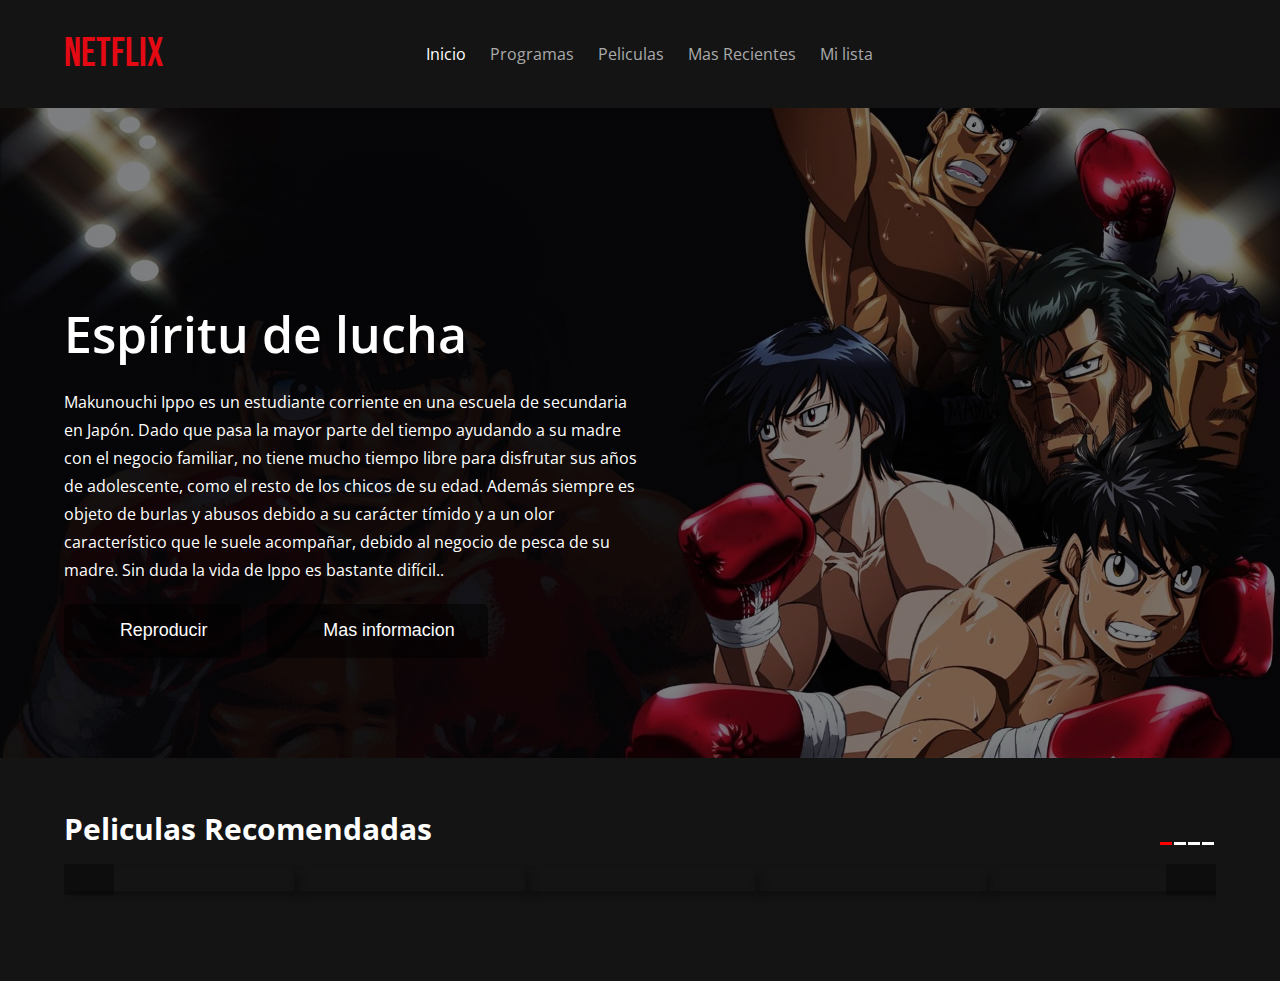
==== index.html @ 0e03a4db "Proyecto-Netflix" ====
<!DOCTYPE html>
<html lang="en">
<head>
    <meta charset="UTF-8">
    <meta http-equiv="X-UA-Compatible" content="IE=edge">
    <meta name="viewport" content="width=device-width, initial-scale=1.0">
    <link rel="stylesheet" href="css/style.css">
    <link rel="preconnect" href="https://fonts.googleapis.com">
    <link rel="preconnect" href="https://fonts.gstatic.com" crossorigin>
    <link href="https://fonts.googleapis.com/css2?family=Bebas+Neue&family=Open+Sans:wght@400;600&display=swap" rel="stylesheet">
    <title>Netflix</title>

</head>
<body>
    <header>
        <div class="contenedor">
            <h2 class="logotipo">Netflix</h2>
            <nav class="nav-principal">
                <a href="#" class="activo">Inicio</a>
                <a href="#">Programas</a>
                <a href="#">Peliculas</a>
                <a href="#">Mas Recientes</a>
                <a href="#">Mi lista</a>
            </nav>
            <nav>
                <a href="#"><i class="fa-solid fa-magnifying-glass"></i></a>
                <a href="#"><i class="fa-solid fa-bell"></i></a>
                <a href="#"><i class="fa-solid fa-user"></i></a>
            </nav>
        </div>
    </header>
    
    <main>
        <div class="pelicula-principal">
            <div class="contenedor">
              <h3 class="titulo">Espíritu de lucha</h3>
              <p class="descripcion">
                Makunouchi Ippo es un estudiante corriente en una escuela de secundaria en Japón. Dado que pasa la mayor parte del tiempo ayudando a su madre con el negocio familiar, no tiene mucho tiempo libre para disfrutar sus años de adolescente, como el resto de los chicos de su edad. Además siempre es objeto de burlas y abusos debido a su carácter tímido y a un olor característico que le suele acompañar, debido al negocio de pesca de su madre. Sin duda la vida de Ippo es bastante difícil..  
              </p>
              <button role="button" class="boton"><i class="fa-solid fa-play"></i>Reproducir</button>
              <button role="button" class="boton"><i class="fa-solid fa-circle-info"></i>Mas informacion</button>
            </div>
        </div>

        <div class="peliculas-recomendadas contenedor">
              <div class="contenedor-titulo-controles">
                  <h3>Peliculas Recomendadas</h3>
                  <div class="indicadores"></div>      
              </div>

              <div class="contenedor-principal">
                <button role="button" id="flecha-izquierda" class="flecha-izquierda"><i class="fa-solid fa-angle-left"></i></button>
                
                <div class="contenedor-carousel">
                    <div class="carousel">
                        <div class="pelicula">
                            <a href="#"><img src="img/Imagen1.png.jpg" alt=""></a>
                        </div>
                        <div class="pelicula">
                            <a href="#"><img src="img/Imagen2.jpg" alt=""></a>
                        </div>
                        <div class="pelicula">
                            <a href="#"><img src="img/rambo.png" alt=""></a>
                        </div>
                        <div class="pelicula">
                            <a href="#"><img src="img/Imagen4.jpg" alt=""></a>
                        </div>
                        <div class="pelicula">
                            <a href="#"><img src="img/Imagen5.png" alt=""></a>
                        </div>
                        <div class="pelicula">
                            <a href="#"><img src="img/Imagen6.png" alt=""></a>
                        </div>
                        <div class="pelicula">
                            <a href="#"><img src="img/Imagen7.png" alt=""></a>
                        </div>
                        <div class="pelicula">
                            <a href="#"><img src="img/Imagen1.png.jpg" alt=""></a>
                        </div>
                        <div class="pelicula">
                            <a href="#"><img src="img/Imagen2.jpg" alt=""></a>
                        </div>
                        <div class="pelicula">
                            <a href="#"><img src="img/rambo.png" alt=""></a>
                        </div>
                        <div class="pelicula">
                            <a href="#"><img src="img/Imagen1.png.jpg" alt=""></a>
                        </div>
                        <div class="pelicula">
                            <a href="#"><img src="img/Imagen2.jpg" alt=""></a>
                        </div>
                        <div class="pelicula">
                            <a href="#"><img src="img/rambo.png" alt=""></a>
                        </div>
                        <div class="pelicula">
                            <a href="#"><img src="img/Imagen4.jpg" alt=""></a>
                        </div>
                        <div class="pelicula">
                            <a href="#"><img src="img/Imagen5.png" alt=""></a>
                        </div>
                        <div class="pelicula">
                            <a href="#"><img src="img/Imagen6.png" alt=""></a>
                        </div>
                        <div class="pelicula">
                            <a href="#"><img src="img/Imagen7.png" alt=""></a>
                        </div>
                        <div class="pelicula">
                            <a href="#"><img src="img/Imagen1.png.jpg" alt=""></a>
                        </div>
                        <div class="pelicula">
                            <a href="#"><img src="img/Imagen2.jpg" alt=""></a>
                        </div>
                        <div class="pelicula">
                            <a href="#"><img src="img/rambo.png" alt=""></a>
                        </div>        
                    </div>
                </div>
                <button role="button" id="flecha-derecha" class="flecha-derecha"><i class="fa-solid fa-angle-right"></i></button>
              </div>
        </div>
    </main>
    <script src="https://kit.fontawesome.com/e41c2bbe93.js" crossorigin="anonymous"></script>
	<script src="js/main.js"></script>
</body>
</html>
---- css/style.css ----
:root {
    --rojo: #E50914;
    --fondo: #141414;
    
}

* {
    margin: 0;
    margin: 0;
    box-sizing: border-box;
}

body{
    background-color: var(--fondo);
    font-family: 'Open Sans', sans-serif;
}

.contenedor {
    width: 90%;
    margin:auto;
}

header {
    padding: 30px 0;
}

header .contenedor {
    display:flex;
    justify-content: space-between;
    align-items: center;
    
}


header .logotipo{
    font-family: 'Bebas Neue', cursive ;
    font-weight: normal;
    color: var(--rojo);
    font-size: 40px;
}

header nav a {
    color: #AAA;
    text-decoration: none;
    margin-right: 20px;
}

header nav a:hover,
header nav a.activo {
    color: #FFF;
} 

/* Pelicula Fondo */ 
.pelicula-principal {
    font-size: 16px;
    min-height: 40.62em;
    color: #FFF;
    background: linear-gradient(rgba(0, 0, 0, .50) 0%, rgba(0,0,0,.50) 100%), url(../Img/Imagen3.jpg);
    background-position: center center;
    background-size: cover;
    margin-bottom: 3.12em;
    display: flex;
    align-items: flex-end;

}

.pelicula-principal .contenedor {
    margin:  0 auto;
    margin-bottom: 6.25em;
}

.pelicula-principal .titulo {
    font-weight: 600;
    font-size: 3.12em;
    margin-bottom: 0.4em;
}

.pelicula-principal .descripcion{
    font-weight: normal;
    font-size: 1em;
    line-height: 1.75em;
    max-width: 50%;
    margin-bottom: 1.25em;
}

.pelicula-principal .boton{
    background: rgba(0, 0,0,0.5);
    border:none;
    border-radius: 0.31em;
    padding: 0.93em 1.87em;
    color: #FFF;
    margin-right: 1.25em;
    cursor:pointer;
    transition: 3.s ease all;
    font-size: 1.12em;
        
}

.pelicula-principal .boton:hover {
    background: #FFF;
    color: #000;
}

.pelicula-principal .boton i {
    margin-right: 1.25em;
}

/* Contenedor titulo y controles  */


.contenedor-titulo-controles {
    display: flex;
    justify-content: space-between;
    align-items: flex-end;
}


.contenedor-titulo-controles h3 {
       color: #FFF;
       font-size: 30px;
}


.contenedor-titulo-controles .indicadores button {
    background: #FFF;
    height: 3px;
    width: 10px;
    cursor: pointer;
    border: none;
    margin-right: 2px;
}

.contenedor-titulo-controles .indicadores button:hover,
.contenedor-titulo-controles .indicadores button.activo {
    background: red;
}


/* Contenedor Principal */

.peliculas-recomendadas {
    margin-bottom: 70px;
}


.peliculas-recomendadas .contenedor-principal {
    display: flex;
    align-items: center;
    position: relative;
}

.peliculas-recomendadas .contenedor-principal .flecha-izquierda,
.peliculas-recomendadas .contenedor-principal .flecha-derecha {
    position: absolute;
    border: none;
    background:rgba(0, 0,0,0.3) ;
    font-size: 40px;
    height: 50%;
    top: calc(50% - 25%);
    line-height: 40px;
    width: 50px;
    color: #FFF;
    cursor: pointer;
    z-index: 500;
    transition: .2s ease all;
}

.peliculas-recomendadas .contenedor-principal .flecha-izquierda:hover,
.peliculas-recomendadas .contenedor-principal .flecha-derecha:hover {
         background:rgba(0, 0,0,0.9)  ;
}

.peliculas-recomendadas .contenedor-principal .flecha-izquierda {
    left: 0;
}

.peliculas-recomendadas .contenedor-principal .flecha-derecha {
    right: 0;
}



/* Carousel */ 

.peliculas-recomendadas .contenedor-carousel {
    width: 100%;
    padding: 20px 0;
    overflow: hidden;
    scroll-behavior:smooth;

}


.peliculas-recomendadas .contenedor-carousel .carousel {
         display: flex;
         flex-wrap: nowrap; 
           
}

.peliculas-recomendadas .contenedor-carousel .pelicula {
    min-width: 20%;
    transition: .3s ease all; 
    box-shadow: 5px 5px 10px rgba(0, 0,0,0.3) ;   
}

.peliculas-recomendadas .contenedor-carousel .pelicula.hover {
         transform: scale(1.2);
         transform-origin: center;
}

.peliculas-recomendadas .contenedor-carousel .pelicula img {
    width: 100%;
    vertical-align: top;
}


/* Media Queries */

@media screen and (max-width:800px) {   
    header .logotipo{
      margin-bottom:10px ;
      font-size: 30px;
    }

    header .contenedor {
        flex-direction: column;
        text-align: center;
    }

    .pelicula-principal {
        font-size: 14px;
    }

    
    .pelicula-principal .descripcion {
        max-width: 100%;
    }

    
    .peliculas-recomendadas .contenedor-carousel {
        overflow:visible ;
    }

    
    .peliculas-recomendadas .contenedor-carousel .carousel {
         display: grid;
         grid-template-columns: repeat(3, 1fr);
         gap: 20px;
    } 

    
    .peliculas-recomendadas .indicadores,
    .peliculas-recomendadas .flecha-izquierda,
    .peliculas-recomendadas .flecha-derecha {
                   display: none;
    }

}
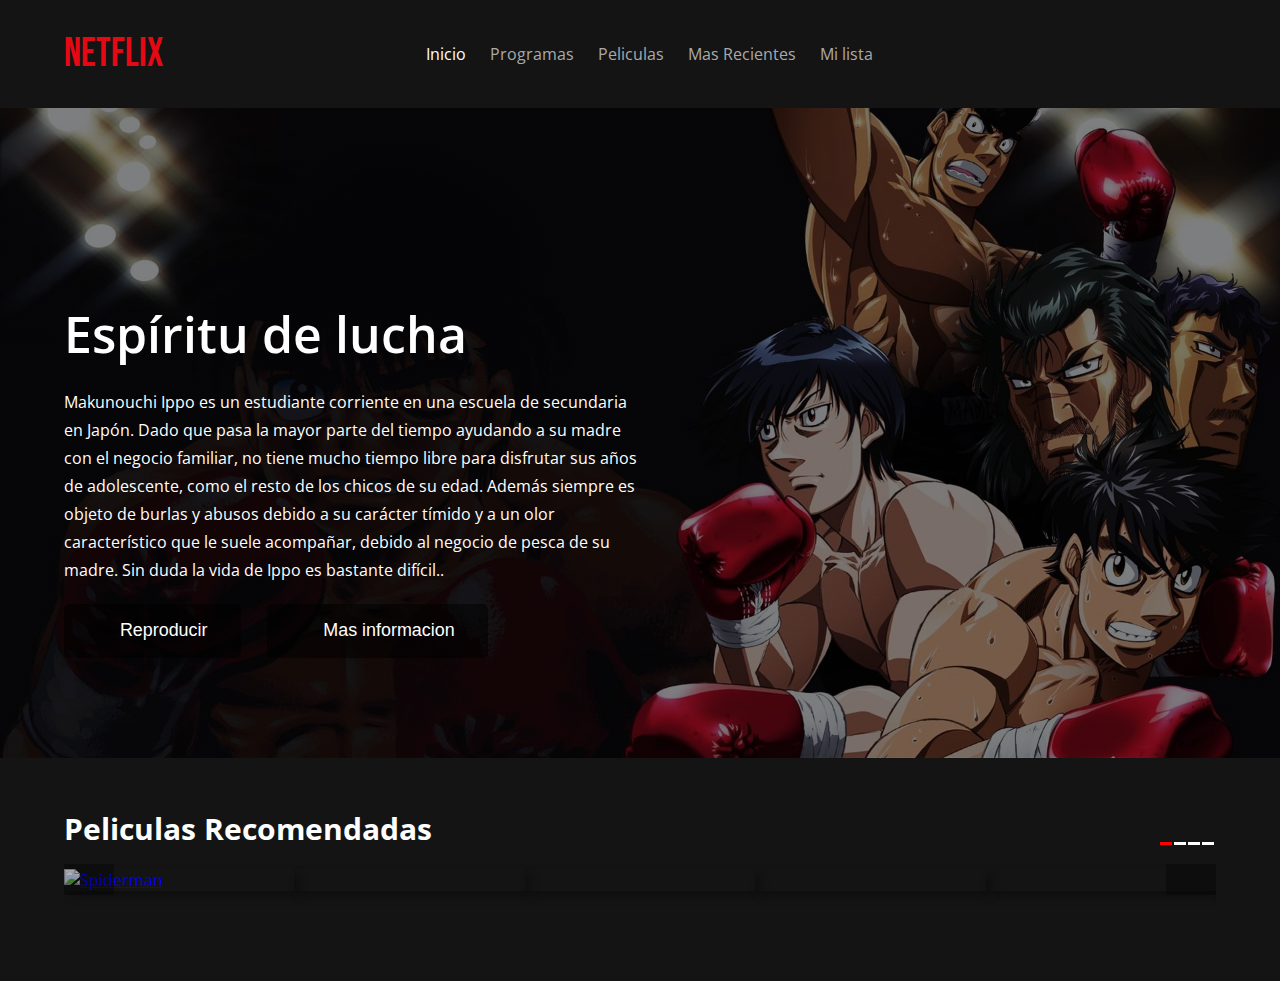
==== commit 6027e1c0: "Proyecto-Netflix" ====
--- a/index.html
+++ b/index.html
@@ -54,7 +54,7 @@
                 <div class="contenedor-carousel">
                     <div class="carousel">
                         <div class="pelicula">
-                            <a href="#"><img src="img/Imagen1.png.jpg" alt=""></a>
+                            <a href="#"> <img src="img/Imagen1.jpg" alt="Spiderman">  </a>
                         </div>
                         <div class="pelicula">
                             <a href="#"><img src="img/Imagen2.jpg" alt=""></a>
@@ -75,7 +75,7 @@
                             <a href="#"><img src="img/Imagen7.png" alt=""></a>
                         </div>
                         <div class="pelicula">
-                            <a href="#"><img src="img/Imagen1.png.jpg" alt=""></a>
+                            <a href="#"><img src="img/Imagen1.png" alt=""></a>
                         </div>
                         <div class="pelicula">
                             <a href="#"><img src="img/Imagen2.jpg" alt=""></a>
@@ -84,7 +84,7 @@
                             <a href="#"><img src="img/rambo.png" alt=""></a>
                         </div>
                         <div class="pelicula">
-                            <a href="#"><img src="img/Imagen1.png.jpg" alt=""></a>
+                            <a href="#"><img src="img/Imagen1.jpg" alt=""></a>
                         </div>
                         <div class="pelicula">
                             <a href="#"><img src="img/Imagen2.jpg" alt=""></a>
@@ -105,7 +105,7 @@
                             <a href="#"><img src="img/Imagen7.png" alt=""></a>
                         </div>
                         <div class="pelicula">
-                            <a href="#"><img src="img/Imagen1.png.jpg" alt=""></a>
+                            <a href="#"><img src="img/Imagen1.jpg" alt=""></a>
                         </div>
                         <div class="pelicula">
                             <a href="#"><img src="img/Imagen2.jpg" alt=""></a>
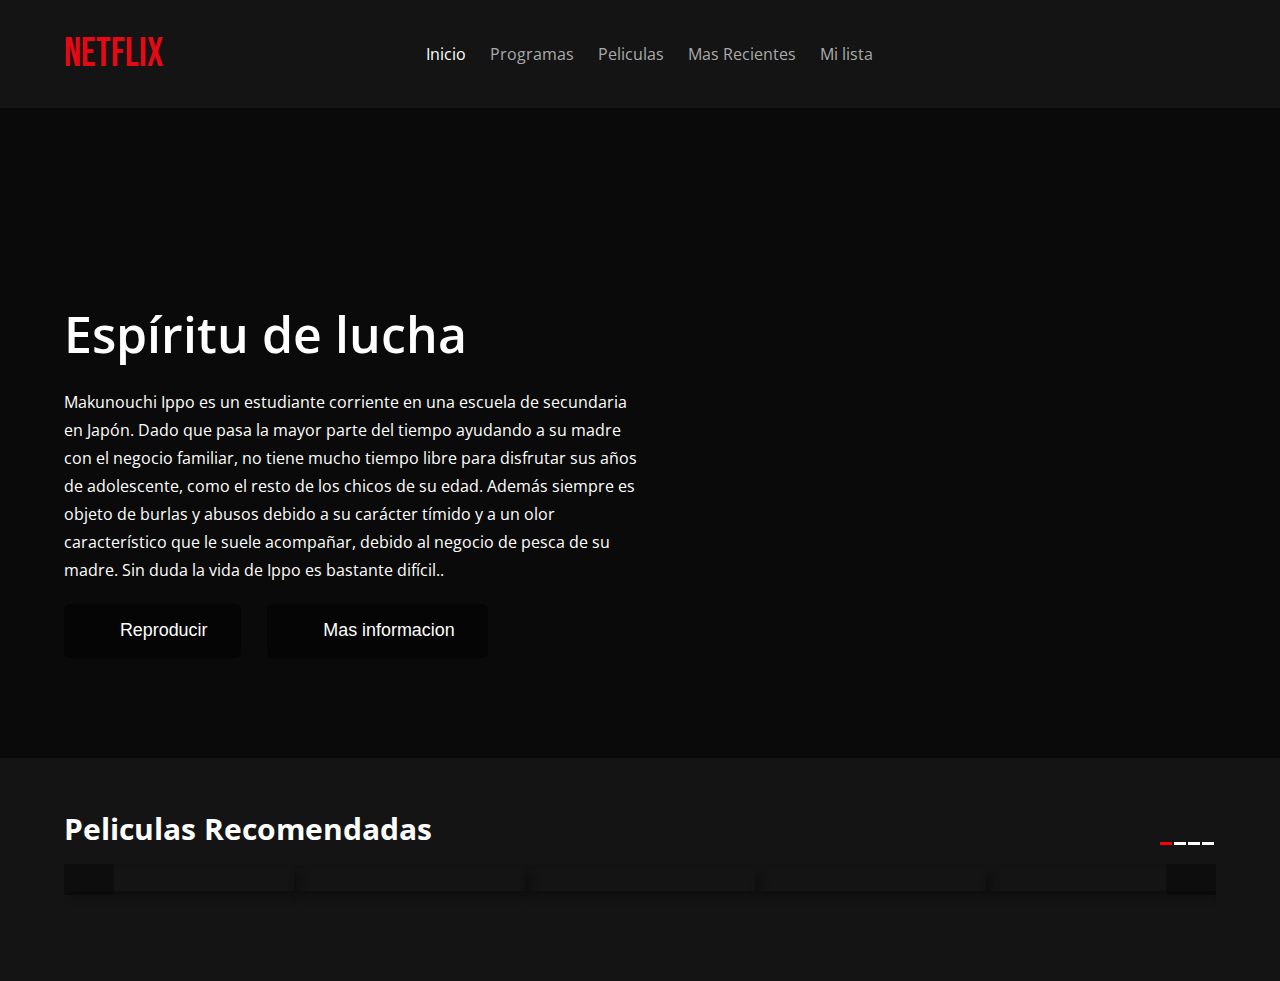
==== commit f54519b5: "Proyecto-Netflix" ====
--- a/index.html
+++ b/index.html
@@ -54,7 +54,7 @@
                 <div class="contenedor-carousel">
                     <div class="carousel">
                         <div class="pelicula">
-                            <a href="#"> <img src="img/Imagen1.jpg" alt="Spiderman">  </a>
+                            <a href="#"> <img src="img/Imagen1.jpg" alt=""></a>
                         </div>
                         <div class="pelicula">
                             <a href="#"><img src="img/Imagen2.jpg" alt=""></a>
--- a/css/style.css
+++ b/css/style.css
@@ -55,7 +55,7 @@
     font-size: 16px;
     min-height: 40.62em;
     color: #FFF;
-    background: linear-gradient(rgba(0, 0, 0, .50) 0%, rgba(0,0,0,.50) 100%), url(../Img/Imagen3.jpg);
+    background: linear-gradient(rgba(0, 0, 0, .50) 0%, rgba(0,0,0,.50) 100%), url(../img/Imagen3.jpg);
     background-position: center center;
     background-size: cover;
     margin-bottom: 3.12em;
